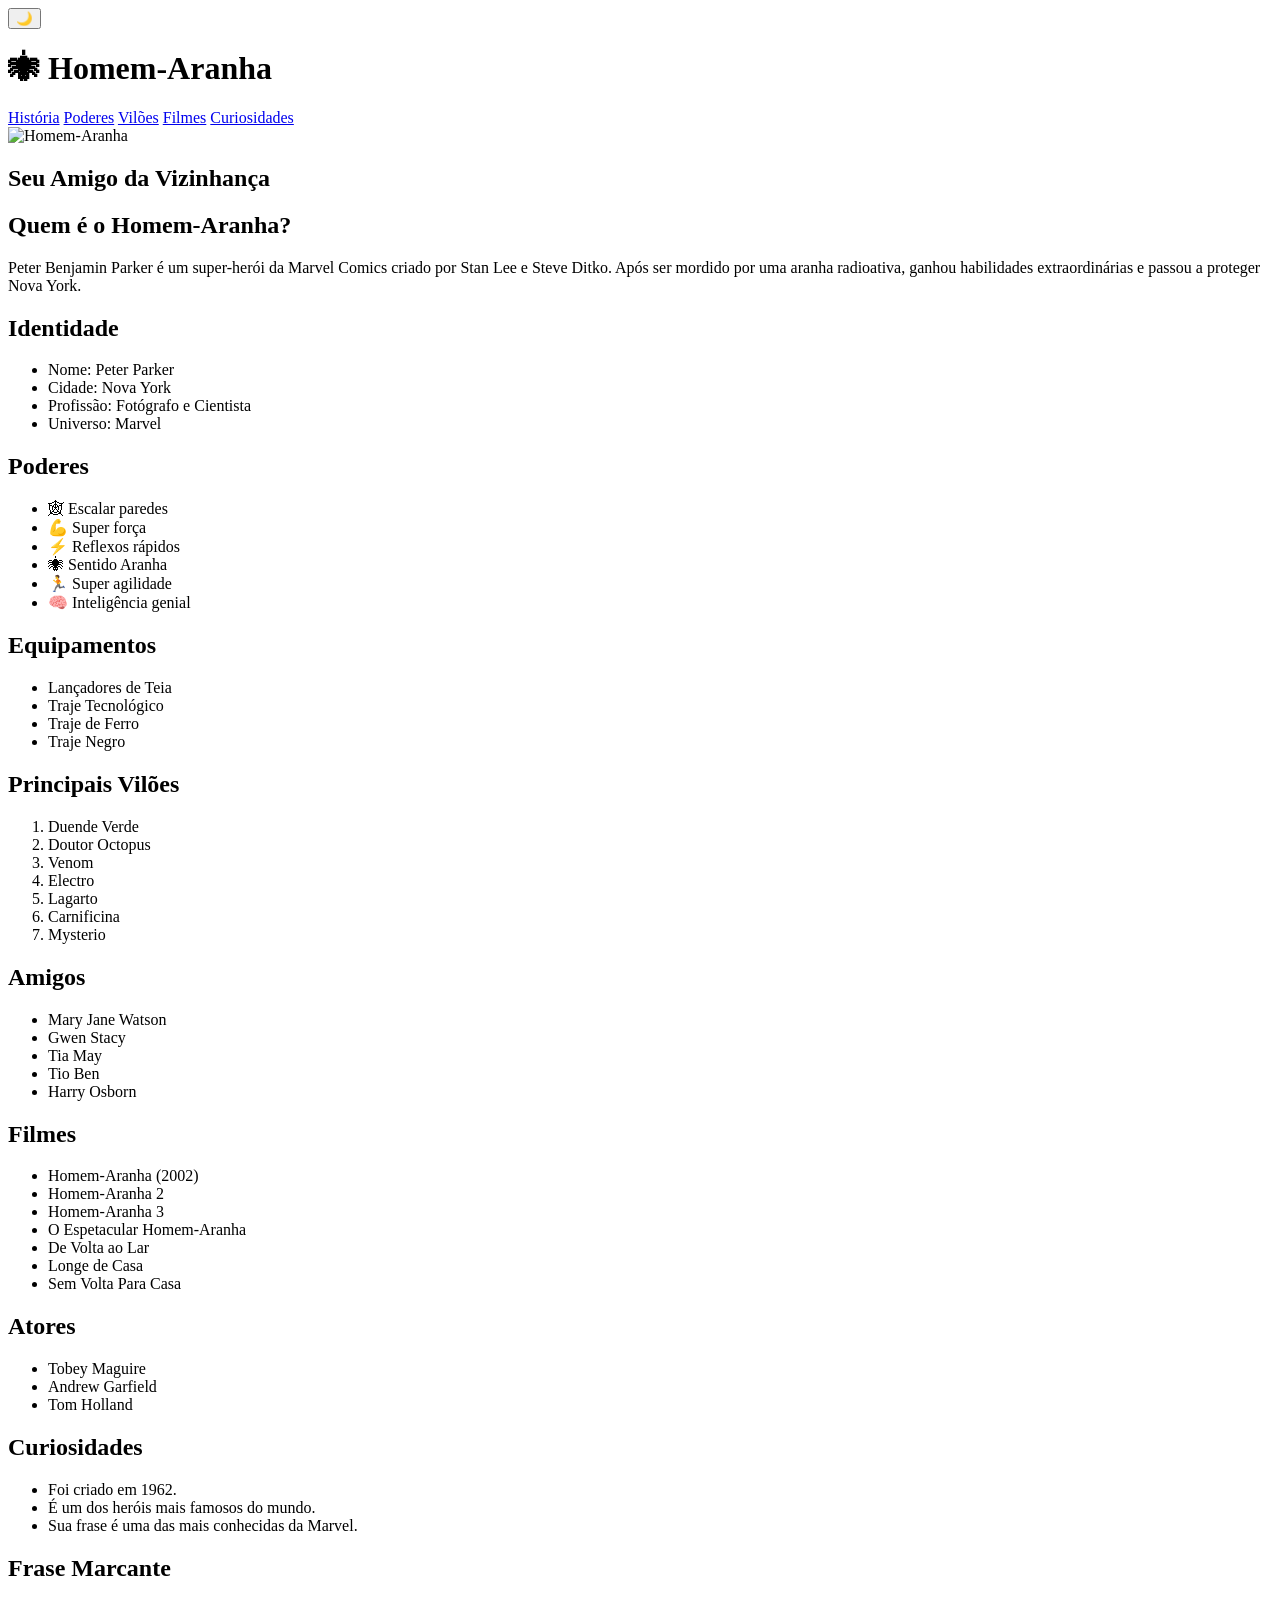
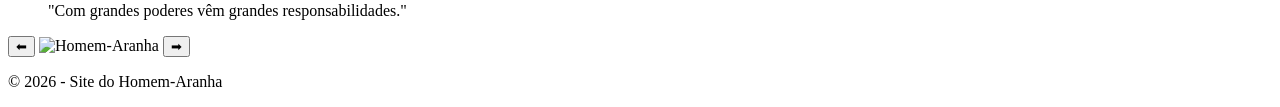
==== 04-botoes/Codigos/LaisAguiarRodrigues/index.html @ ea68f545 "Add files via upload" ====
<!DOCTYPE html>
<html lang="pt-BR">

<head>
    <meta charset="UTF-8">
    <meta name="viewport" content="width=device-width, initial-scale=1.0">
    <title>Homem-Aranha</title>

    <link rel="stylesheet" href="styles.css">
</head>

<body>

<header>
   <button id="btn-tema" onclick="trocarTema()">🌙</button>

    <h1>🕷 Homem-Aranha</h1>

    <nav>
        <a href="#historia">História</a>
        <a href="#poderes">Poderes</a>
        <a href="#viloes">Vilões</a>
        <a href="#filmes">Filmes</a>
        <a href="#curiosidades">Curiosidades</a>
    </nav>

</header>

<main>

<section class="hero">

<img src="https://www.uai.com.br/wp-content/uploads/2025/08/homem-aranha1_resized.png"
alt="Homem-Aranha">

<h2>Seu Amigo da Vizinhança</h2>

</section>

<section id="historia">

<h2>Quem é o Homem-Aranha?</h2>

<p>
Peter Benjamin Parker é um super-herói da Marvel Comics criado por Stan Lee e Steve Ditko.
Após ser mordido por uma aranha radioativa, ganhou habilidades extraordinárias e passou a proteger Nova York.
</p>

</section>

<section>

<h2>Identidade</h2>

<ul>
<li>Nome: Peter Parker</li>
<li>Cidade: Nova York</li>
<li>Profissão: Fotógrafo e Cientista</li>
<li>Universo: Marvel</li>
</ul>

</section>

<section id="poderes">

<h2>Poderes</h2>

<ul>

<li>🕸 Escalar paredes</li>
<li>💪 Super força</li>
<li>⚡ Reflexos rápidos</li>
<li>🕷 Sentido Aranha</li>
<li>🏃 Super agilidade</li>
<li>🧠 Inteligência genial</li>

</ul>

</section>

<section>

<h2>Equipamentos</h2>

<ul>

<li>Lançadores de Teia</li>
<li>Traje Tecnológico</li>
<li>Traje de Ferro</li>
<li>Traje Negro</li>

</ul>

</section>

<section id="viloes">

<h2>Principais Vilões</h2>

<ol>

<li>Duende Verde</li>
<li>Doutor Octopus</li>
<li>Venom</li>
<li>Electro</li>
<li>Lagarto</li>
<li>Carnificina</li>
<li>Mysterio</li>

</ol>

</section>

<section>

<h2>Amigos</h2>

<ul>

<li>Mary Jane Watson</li>
<li>Gwen Stacy</li>
<li>Tia May</li>
<li>Tio Ben</li>
<li>Harry Osborn</li>

</ul>

</section>

<section id="filmes">

<h2>Filmes</h2>

<ul>

<li>Homem-Aranha (2002)</li>
<li>Homem-Aranha 2</li>
<li>Homem-Aranha 3</li>
<li>O Espetacular Homem-Aranha</li>
<li>De Volta ao Lar</li>
<li>Longe de Casa</li>
<li>Sem Volta Para Casa</li>

</ul>

</section>

<section>

<h2>Atores</h2>

<ul>

<li>Tobey Maguire</li>
<li>Andrew Garfield</li>
<li>Tom Holland</li>

</ul>

</section>

<section id="curiosidades">

<h2>Curiosidades</h2>

<ul>

<li>Foi criado em 1962.</li>
<li>É um dos heróis mais famosos do mundo.</li>
<li>Sua frase é uma das mais conhecidas da Marvel.</li>

</ul>

</section>

<section>

<h2>Frase Marcante</h2>

<blockquote>

"Com grandes poderes vêm grandes responsabilidades."

</blockquote>

</section>

<div class="galeria">

    <button id="anterior">⬅</button>

    <img id="imagem"
    src="img/spiderman1.jpg"
    alt="Homem-Aranha">

    <button id="proxima">➡</button>

</div>

</main>

<footer>

<p>© 2026 - Site do Homem-Aranha</p>

</footer>

<script src="script.js"></script>

</body>
</html>
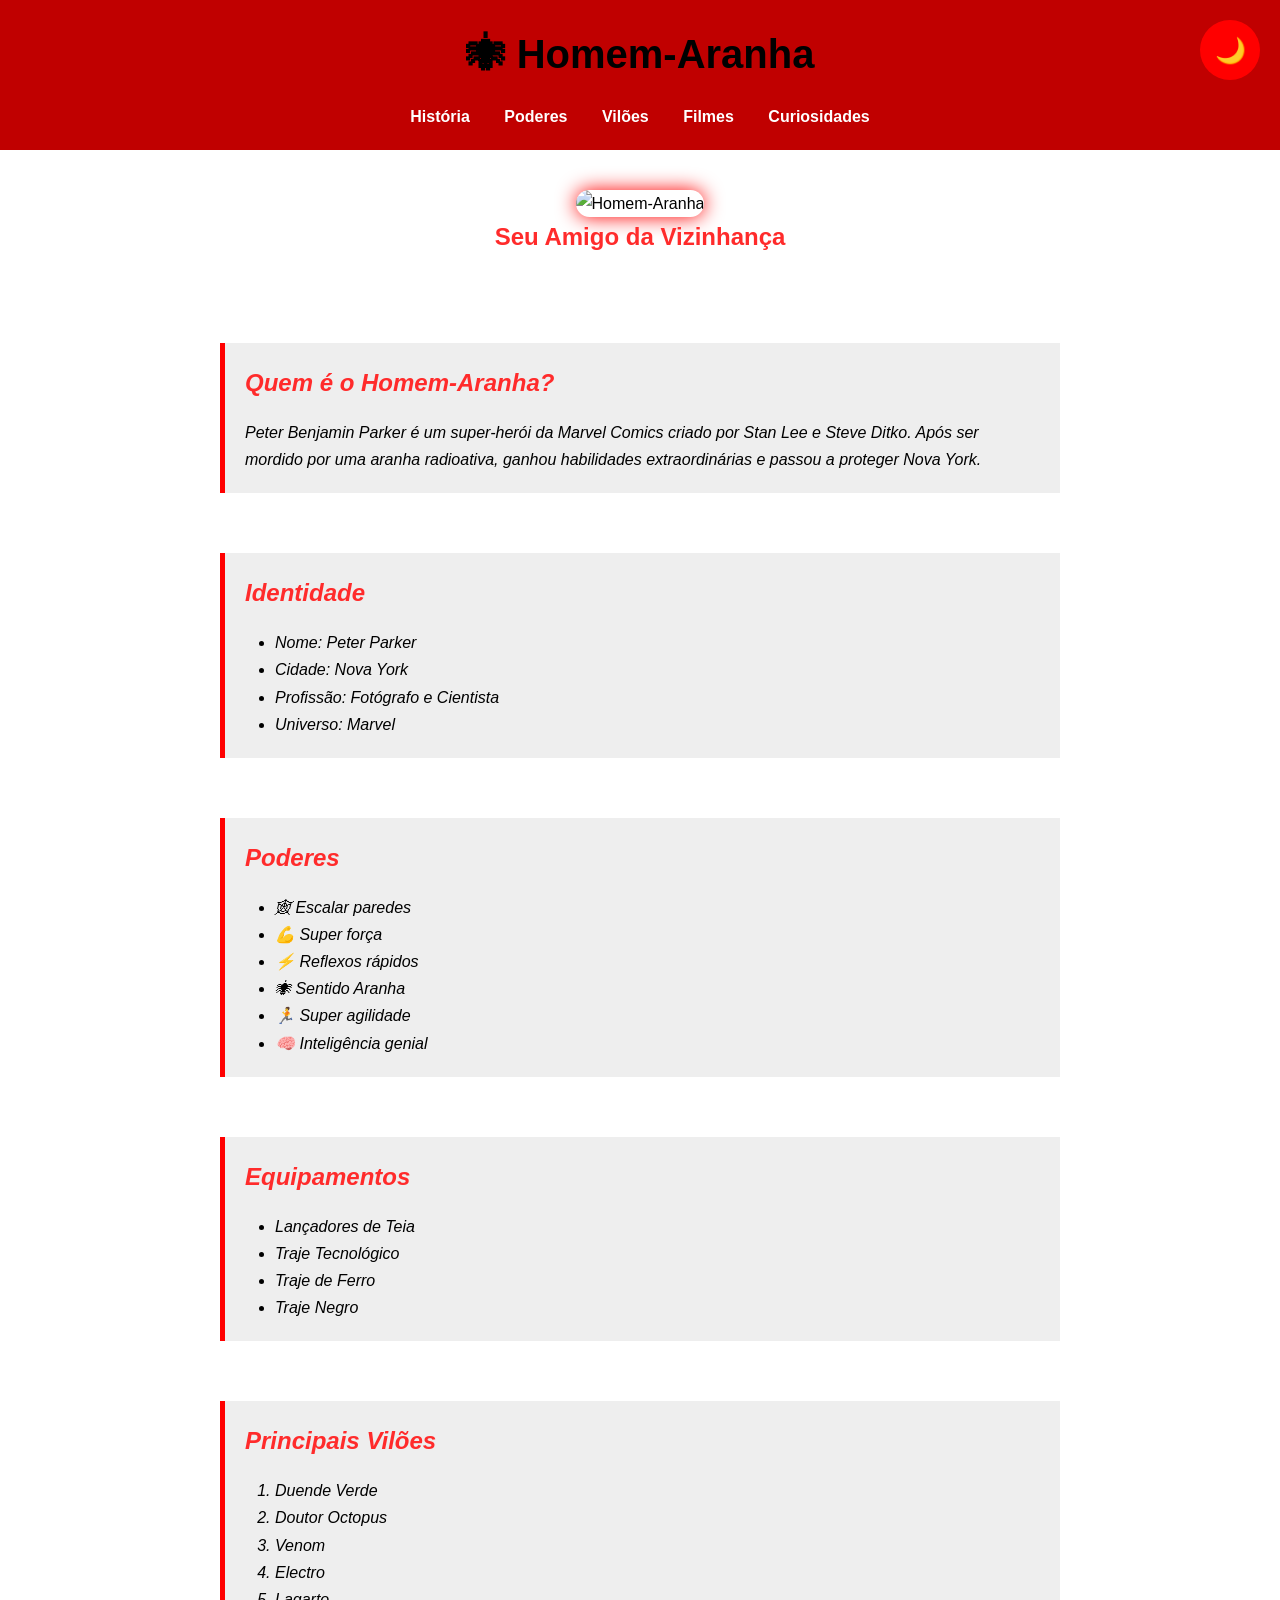
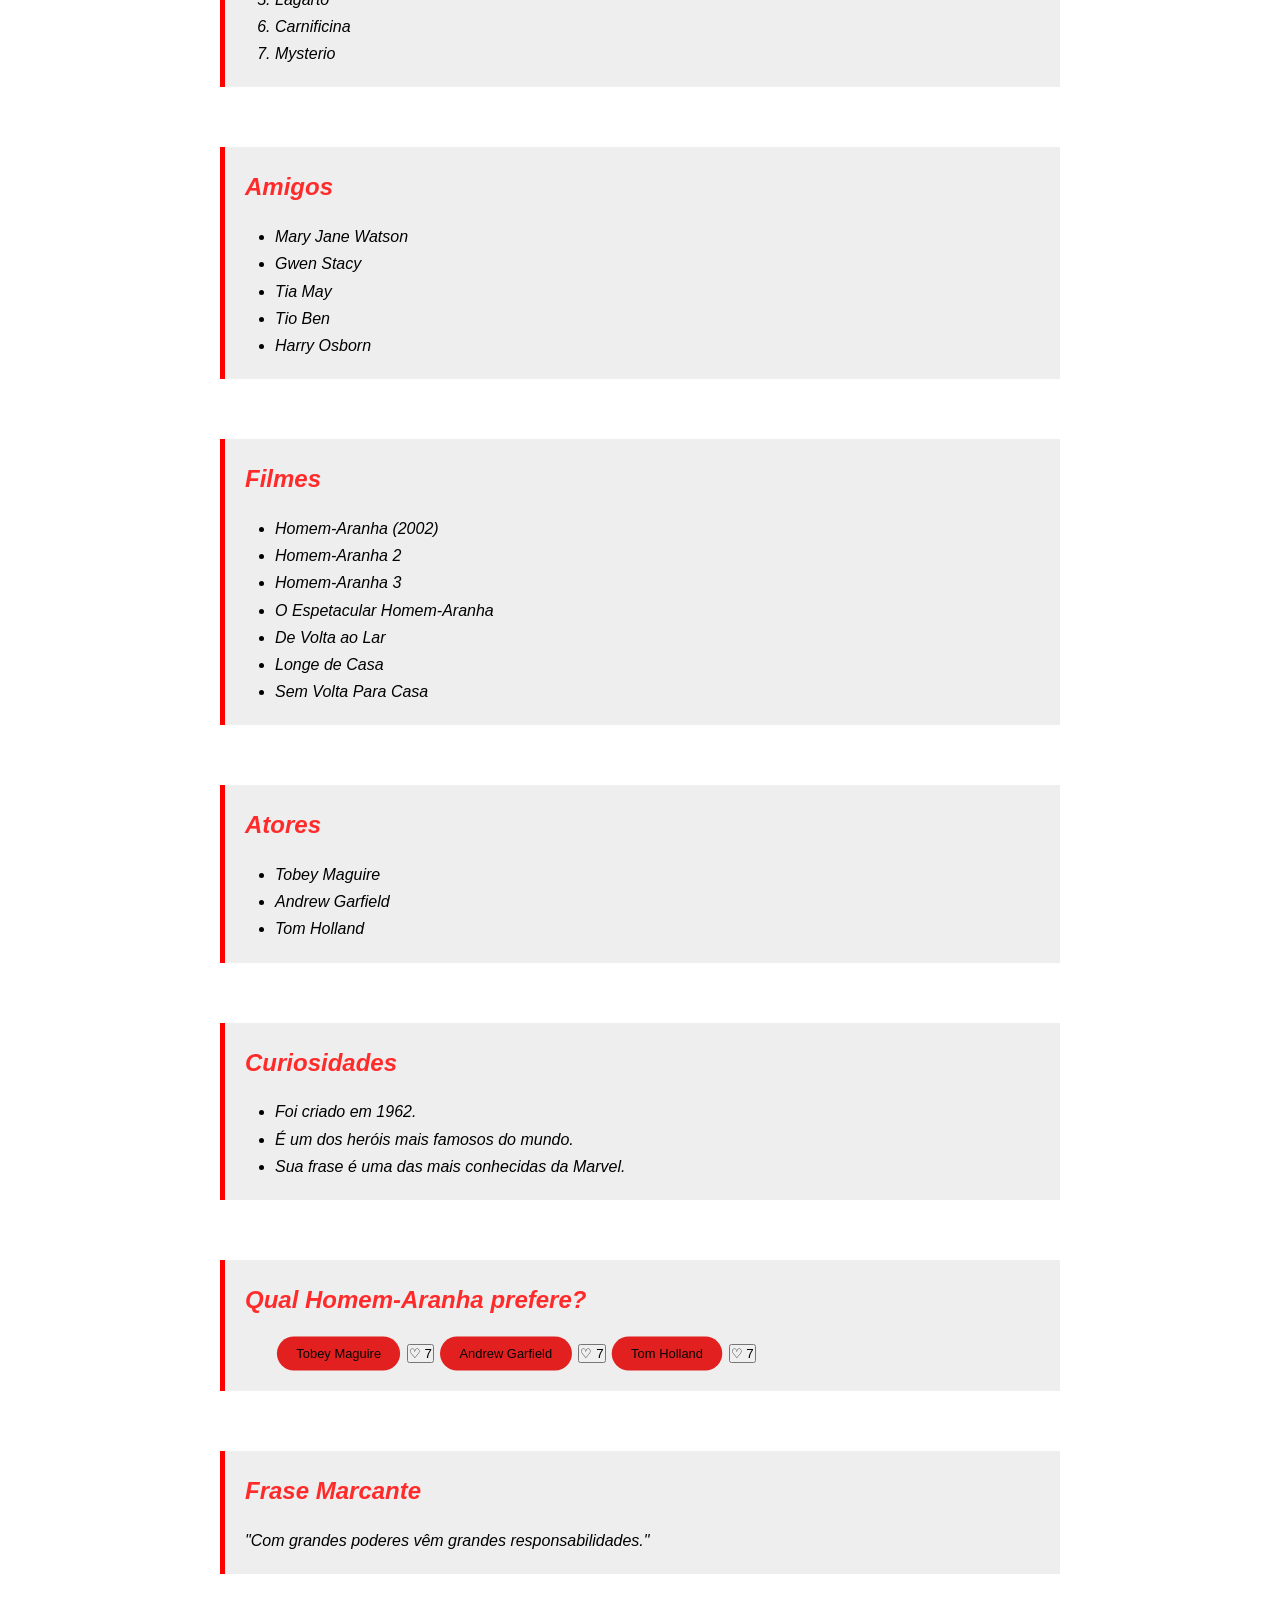
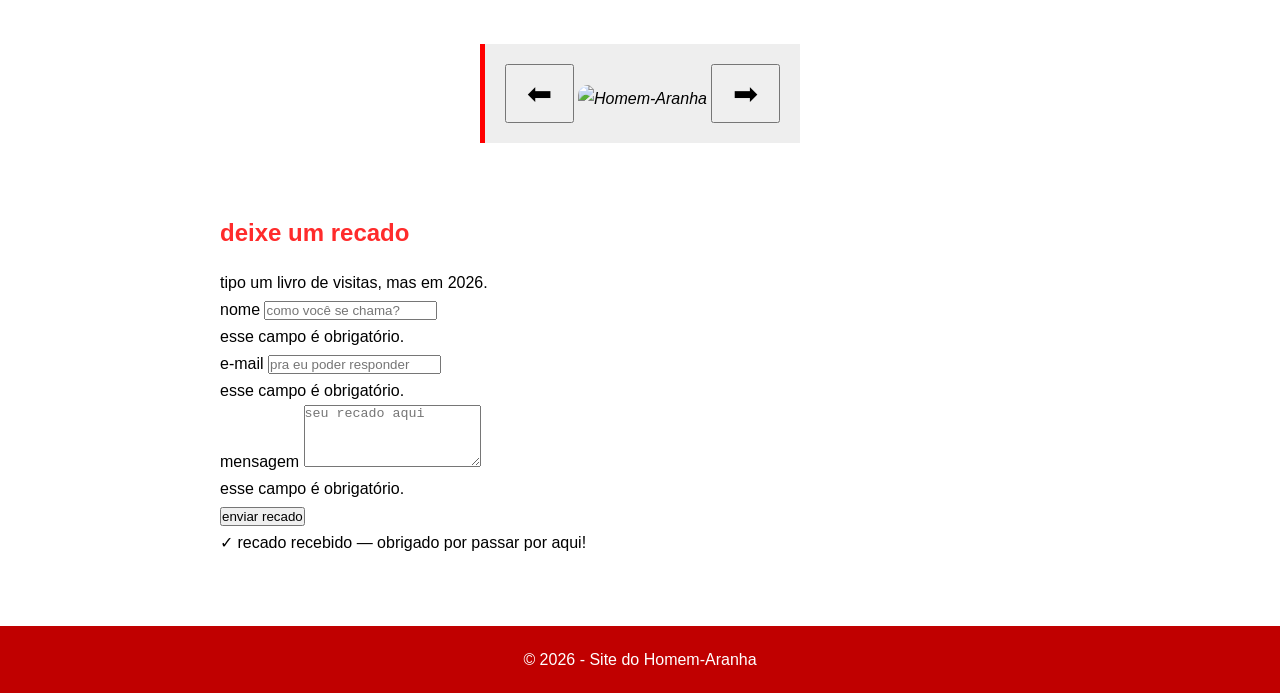
==== commit d39daf8d: "Add files via upload" ====
--- a/04-botoes/Codigos/LaisAguiarRodrigues/index.html
+++ b/04-botoes/Codigos/LaisAguiarRodrigues/index.html
@@ -6,206 +6,279 @@
     <meta name="viewport" content="width=device-width, initial-scale=1.0">
     <title>Homem-Aranha</title>
 
-    <link rel="stylesheet" href="styles.css">
+    <link rel="stylesheet" href="style.css">
 </head>
 
 <body>
 
-<header>
-   <button id="btn-tema" onclick="trocarTema()">🌙</button>
-
-    <h1>🕷 Homem-Aranha</h1>
-
-    <nav>
-        <a href="#historia">História</a>
-        <a href="#poderes">Poderes</a>
-        <a href="#viloes">Vilões</a>
-        <a href="#filmes">Filmes</a>
-        <a href="#curiosidades">Curiosidades</a>
-    </nav>
-
-</header>
-
-<main>
-
-<section class="hero">
-
-<img src="https://www.uai.com.br/wp-content/uploads/2025/08/homem-aranha1_resized.png"
-alt="Homem-Aranha">
-
-<h2>Seu Amigo da Vizinhança</h2>
-
-</section>
-
-<section id="historia">
-
-<h2>Quem é o Homem-Aranha?</h2>
-
-<p>
-Peter Benjamin Parker é um super-herói da Marvel Comics criado por Stan Lee e Steve Ditko.
-Após ser mordido por uma aranha radioativa, ganhou habilidades extraordinárias e passou a proteger Nova York.
-</p>
-
-</section>
-
-<section>
-
-<h2>Identidade</h2>
-
-<ul>
-<li>Nome: Peter Parker</li>
-<li>Cidade: Nova York</li>
-<li>Profissão: Fotógrafo e Cientista</li>
-<li>Universo: Marvel</li>
-</ul>
-
-</section>
-
-<section id="poderes">
-
-<h2>Poderes</h2>
-
-<ul>
-
-<li>🕸 Escalar paredes</li>
-<li>💪 Super força</li>
-<li>⚡ Reflexos rápidos</li>
-<li>🕷 Sentido Aranha</li>
-<li>🏃 Super agilidade</li>
-<li>🧠 Inteligência genial</li>
-
-</ul>
-
-</section>
-
-<section>
-
-<h2>Equipamentos</h2>
-
-<ul>
-
-<li>Lançadores de Teia</li>
-<li>Traje Tecnológico</li>
-<li>Traje de Ferro</li>
-<li>Traje Negro</li>
-
-</ul>
-
-</section>
-
-<section id="viloes">
-
-<h2>Principais Vilões</h2>
-
-<ol>
-
-<li>Duende Verde</li>
-<li>Doutor Octopus</li>
-<li>Venom</li>
-<li>Electro</li>
-<li>Lagarto</li>
-<li>Carnificina</li>
-<li>Mysterio</li>
-
-</ol>
-
-</section>
-
-<section>
-
-<h2>Amigos</h2>
-
-<ul>
-
-<li>Mary Jane Watson</li>
-<li>Gwen Stacy</li>
-<li>Tia May</li>
-<li>Tio Ben</li>
-<li>Harry Osborn</li>
-
-</ul>
-
-</section>
-
-<section id="filmes">
-
-<h2>Filmes</h2>
-
-<ul>
-
-<li>Homem-Aranha (2002)</li>
-<li>Homem-Aranha 2</li>
-<li>Homem-Aranha 3</li>
-<li>O Espetacular Homem-Aranha</li>
-<li>De Volta ao Lar</li>
-<li>Longe de Casa</li>
-<li>Sem Volta Para Casa</li>
-
-</ul>
-
-</section>
-
-<section>
-
-<h2>Atores</h2>
-
-<ul>
-
-<li>Tobey Maguire</li>
-<li>Andrew Garfield</li>
-<li>Tom Holland</li>
-
-</ul>
-
-</section>
-
-<section id="curiosidades">
-
-<h2>Curiosidades</h2>
-
-<ul>
-
-<li>Foi criado em 1962.</li>
-<li>É um dos heróis mais famosos do mundo.</li>
-<li>Sua frase é uma das mais conhecidas da Marvel.</li>
-
-</ul>
-
-</section>
-
-<section>
-
-<h2>Frase Marcante</h2>
-
-<blockquote>
-
-"Com grandes poderes vêm grandes responsabilidades."
-
-</blockquote>
-
-</section>
-
-<div class="galeria">
-
-    <button id="anterior">⬅</button>
-
-    <img id="imagem"
-    src="img/spiderman1.jpg"
-    alt="Homem-Aranha">
-
-    <button id="proxima">➡</button>
-
-</div>
-
-</main>
-
-<footer>
-
-<p>© 2026 - Site do Homem-Aranha</p>
-
-</footer>
-
-<script src="script.js"></script>
+    <header>
+        <button id="btn-tema" onclick="trocarTema()">🌙</button>
+
+        <h1>🕷 Homem-Aranha</h1>
+
+        <nav>
+            <a href="#historia">História</a>
+            <a href="#poderes">Poderes</a>
+            <a href="#viloes">Vilões</a>
+            <a href="#filmes">Filmes</a>
+            <a href="#curiosidades">Curiosidades</a>
+        </nav>
+
+    </header>
+
+    <main>
+
+        <section class="hero">
+
+            <img src="https://www.uai.com.br/wp-content/uploads/2025/08/homem-aranha1_resized.png" alt="Homem-Aranha">
+
+            <h2>Seu Amigo da Vizinhança</h2>
+
+        </section>
+
+        <section id="historia">
+                <blockquote>
+            <h2>Quem é o Homem-Aranha?</h2>
+
+            <p>
+                Peter Benjamin Parker é um super-herói da Marvel Comics criado por Stan Lee e Steve Ditko.
+                Após ser mordido por uma aranha radioativa, ganhou habilidades extraordinárias e passou a proteger Nova
+                York.
+            </p>
+
+        </section>
+
+        <section>
+            <blockquote>
+
+            <h2>Identidade</h2>
+
+            <ul>
+                <li>Nome: Peter Parker</li>
+                <li>Cidade: Nova York</li>
+                <li>Profissão: Fotógrafo e Cientista</li>
+                <li>Universo: Marvel</li>
+            </ul>
+
+        </section>
+
+        <section id="poderes">
+            <blockquote>
+            <h2>Poderes</h2>
+
+            <ul>
+
+                <li>🕸 Escalar paredes</li>
+                <li>💪 Super força</li>
+                <li>⚡ Reflexos rápidos</li>
+                <li>🕷 Sentido Aranha</li>
+                <li>🏃 Super agilidade</li>
+                <li>🧠 Inteligência genial</li>
+
+            </ul>
+
+        </section>
+
+        <section>
+            <blockquote>
+            <h2>Equipamentos</h2>
+
+            <ul>
+
+                <li>Lançadores de Teia</li>
+                <li>Traje Tecnológico</li>
+                <li>Traje de Ferro</li>
+                <li>Traje Negro</li>
+
+            </ul>
+
+        </section>
+
+        <section id="viloes">
+            <blockquote>
+            <h2>Principais Vilões</h2>
+
+            <ol>
+
+                <li>Duende Verde</li>
+                <li>Doutor Octopus</li>
+                <li>Venom</li>
+                <li>Electro</li>
+                <li>Lagarto</li>
+                <li>Carnificina</li>
+                <li>Mysterio</li>
+
+            </ol>
+
+        </section>
+
+        <section>
+            <blockquote>
+            <h2>Amigos</h2>
+
+            <ul>
+
+                <li>Mary Jane Watson</li>
+                <li>Gwen Stacy</li>
+                <li>Tia May</li>
+                <li>Tio Ben</li>
+                <li>Harry Osborn</li>
+
+            </ul>
+
+        </section>
+
+        <section id="filmes">
+            <blockquote>
+            <h2>Filmes</h2>
+
+            <ul>
+
+                <li>Homem-Aranha (2002)</li>
+                <li>Homem-Aranha 2</li>
+                <li>Homem-Aranha 3</li>
+                <li>O Espetacular Homem-Aranha</li>
+                <li>De Volta ao Lar</li>
+                <li>Longe de Casa</li>
+                <li>Sem Volta Para Casa</li>
+
+            </ul>
+
+        </section>
+
+        <section>
+            <blockquote>
+            <h2>Atores</h2>
+
+            <ul>
+
+                <li>Tobey Maguire</li>
+                <li>Andrew Garfield</li>
+                <li>Tom Holland</li>
+
+            </ul>
+
+        </section>
+
+        <section id="curiosidades">
+            <blockquote>
+            <h2>Curiosidades</h2>
+            
+            <ul>
+            
+                <li>Foi criado em 1962.</li>
+                <li>É um dos heróis mais famosos do mundo.</li>
+                <li>Sua frase é uma das mais conhecidas da Marvel.</li>
+            
+            </ul>
+        
+        </section>
+        
+        <section>
+            <blockquote>
+            <h2>Qual Homem-Aranha prefere?</h2>
+
+            <ul>
+        </selection>
+            <button class="botao-aranha" onclick="escolher('Tobey Maguire')">Tobey Maguire</button>
+             <button class="botao-curtir" id="curtir-2">
+              <span class="coracao">♡</span>
+              <span class="contagem-curtidas" id="contagem-2">7</span>
+            </button>
+            <selection>
+            <button class="botao-aranha" onclick="escolher('Andrew Garfield')">Andrew Garfield</button>
+             <button class="botao-curtir" id="curtir-2">
+              <span class="coracao">♡</span>
+              <span class="contagem-curtidas" id="contagem-2">7</span>
+            </button>
+            <selection>
+            <button class="botao-aranha" onclick="escolher('Tom Holland')">Tom Holland</button> 
+                
+             <button class="botao-curtir" id="curtir-2">
+              <span class="coracao">♡</span>
+              <span class="contagem-curtidas" id="contagem-2">7</span>
+            </button>
+            </selection>
+            <p id="resposta"></p>
+            
+        
+
+            </ul>
+<script>
+function escolher(nome) {
+    document.getElementById("resposta").innerHTML =
+        "Você escolheu: " + nome;
+}
+</script>
+
+        </section>
+
+        <section>
+            <blockquote>
+
+            <h2>Frase Marcante</h2>
+
+            
+
+                "Com grandes poderes vêm grandes responsabilidades."
+
+            </blockquote>
+
+        </section>
+
+        <div class="galeria">
+            
+            <blockquote>
+
+            <button id="anterior">⬅</button>
+                
+            <img id="imagem" src="img/spiderman1.jpg" alt="Homem-Aranha">
+            
+            <button id="proxima">➡</button>
+            
+        </div>
+
+         <!-- contato -->
+    <section class="secao-contato" id="contato">
+      <h2 class="titulo-secao">deixe um recado</h2>
+      <p class="contato-sub">tipo um livro de visitas, mas em 2026.</p>
+
+      <form class="formulario" id="formulario">
+        <div class="campo">
+          <label for="campo-nome">nome</label>
+          <input type="text" id="campo-nome" placeholder="como você se chama?">
+          <p class="erro-campo" id="erro-nome">esse campo é obrigatório.</p>
+        </div>
+
+        <div class="campo">
+          <label for="campo-email">e-mail</label>
+          <input type="email" id="campo-email" placeholder="pra eu poder responder">
+          <p class="erro-campo" id="erro-email">esse campo é obrigatório.</p>
+        </div>
+
+        <div class="campo">
+          <label for="campo-mensagem">mensagem</label>
+          <textarea id="campo-mensagem" rows="4" placeholder="seu recado aqui"></textarea>
+          <p class="erro-campo" id="erro-mensagem">esse campo é obrigatório.</p>
+        </div>
+
+        <button type="button" class="botao-enviar" id="botao-enviar">enviar recado</button>
+        <p class="mensagem-sucesso" id="mensagem-sucesso">
+          ✓ recado recebido — obrigado por passar por aqui!
+        </p>
+      </form>
+    </section>
+
+    </main>
+
+    <footer>
+
+        <p>© 2026 - Site do Homem-Aranha</p>
+
+    </footer>
+
+    <script src="script.js"></script>
 
 </body>
+
 </html>
--- a/04-botoes/Codigos/LaisAguiarRodrigues/style.css
+++ b/04-botoes/Codigos/LaisAguiarRodrigues/style.css
@@ -0,0 +1,176 @@
+*{
+    margin:0;
+    padding:0;
+    box-sizing:border-box;
+}
+
+body{
+    font-family:Arial, Helvetica, sans-serif;
+    background:white;
+    color:black;
+    line-height:1.7;
+}
+
+
+/* CABEÇALHO */
+
+header{
+    background:#c00000;
+    padding:20px;
+    text-align:center;
+}
+
+header h1{
+    font-size:40px;
+    margin-bottom:15px;
+}
+
+
+/* MENU */
+
+nav a{
+    color:white;
+    text-decoration:none;
+    margin:15px;
+    font-weight:bold;
+}
+
+nav a:hover{
+    color:yellow;
+}
+
+
+/* IMAGEM PRINCIPAL */
+
+.hero{
+    text-align:center;
+    padding:40px;
+}
+
+.hero img{
+    width:80px;
+    border-radius:15px;
+    box-shadow:0 0 20px red;
+}
+
+
+/* CONTEÚDO */
+
+section{
+    max-width:900px;
+    margin:auto;
+    padding:30px;
+}
+
+section h2{
+    color:#ff2b2b;
+    margin-bottom:15px;
+}
+
+ul,ol{
+    margin-left:30px;
+}
+h2{
+    color:#ff2b2b;
+    margin-bottom:15px;
+}
+/* FRASE */
+
+blockquote{
+    background:#eee;
+    padding:20px;
+    border-left:5px solid red;
+    font-style:italic;
+}
+.botao-aranha {
+    font-family: Arial, Helvetica, sans-serif;
+    border-radius: 20px;
+    padding: 10px 20px;
+    background-color: rgb(226, 32, 32);
+    color: rgb(9, 6, 6);
+    border: none;
+    align-items: center;
+    cursor: pointer;
+    transform: scale(0.97);
+}
+
+
+
+/* GALERIA */
+
+.galeria{
+    display:flex;
+    justify-content:center;
+    align-items:center;
+    gap:20px;
+    margin:40px;
+}
+
+.galeria img{
+    width:350px;
+    border-radius:10px;
+}
+
+.galeria button{
+    font-size:30px;
+    padding:10px 20px;
+    cursor:pointer;
+}
+
+
+/* BOTÃO DO TEMA */
+
+#btn-tema{
+    position:fixed;
+    top:20px;
+    right:20px;
+
+    background:red;
+    color:white;
+
+    border:none;
+    border-radius:50%;
+
+    width:60px;
+    height:60px;
+
+    font-size:25px;
+    cursor:pointer;
+
+    z-index:1000;
+}
+
+#btn-tema:hover{
+    background:darkred;
+}
+
+
+/* RODAPÉ */
+
+footer{
+    text-align:center;
+    background:#c00000;
+    color:white;
+    padding:20px;
+    margin-top:40px;
+}
+
+
+/* MODO ESCURO */
+
+body.dark{
+    background:#121212;
+    color:white;
+}
+
+body.dark header{
+    background:#000;
+}
+
+body.dark section{
+    background:#1e1e1e;
+}
+
+body.dark blockquote{
+    background:#222;
+}
